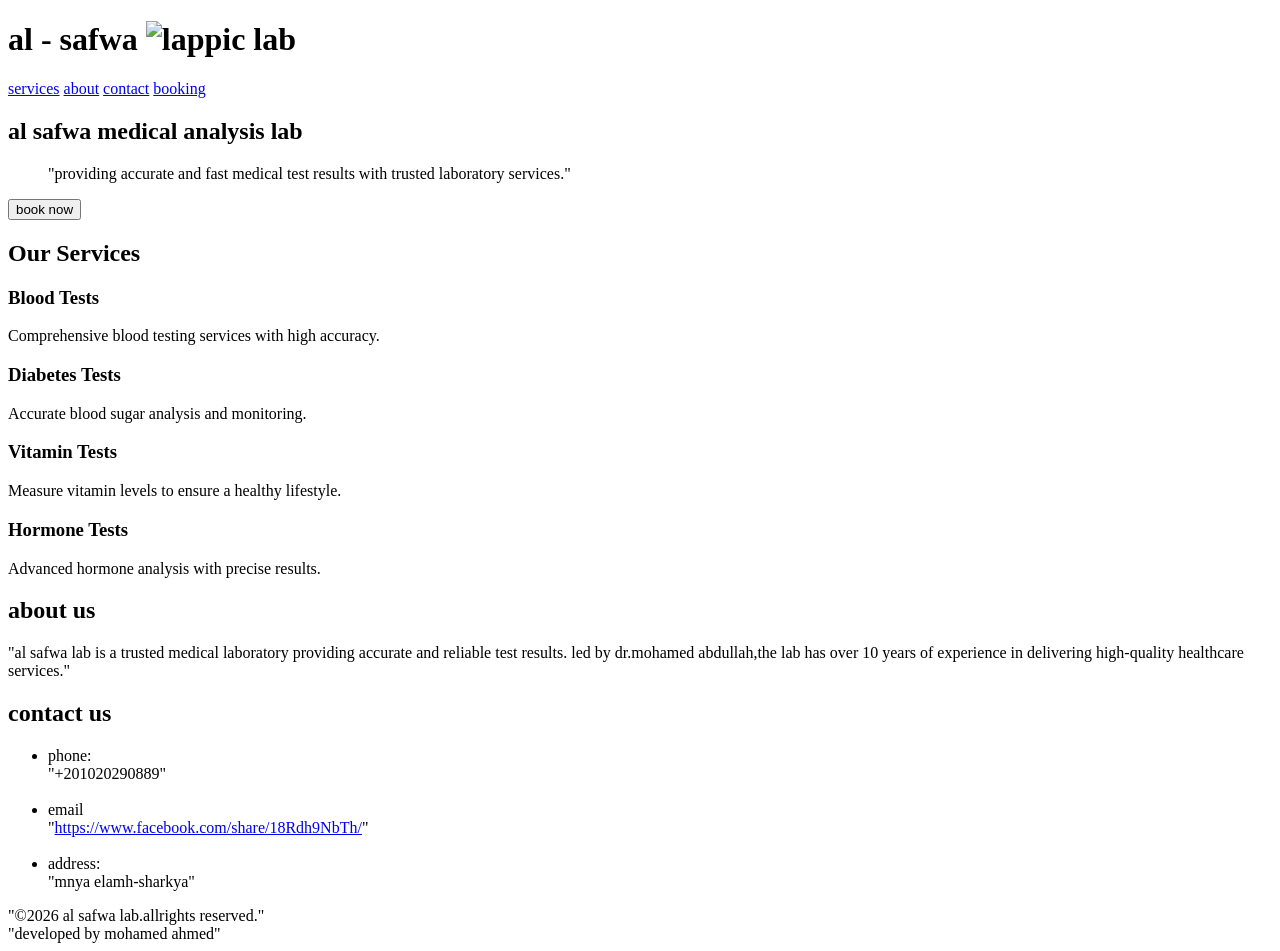
==== index.html @ c44089f4 "Add files via upload" ====
<!doctype html>
<html lang="en">
  <head>
    <meta charset="utf-8" />
    <title>Al Safwa Lab</title>
    <meta name="description" content="This is our website, Welcome" />
    <link rel="stylesheet" href="/Css-folder/stylesheet.css" />
  </head>
  <body>
    <header>
      <h1>
        al - safwa <img src="/lap/lap.jfif" alt="lappic" width="100px" /> lab
      </h1>
    </header>
    <nav>
      <a href="#services" title="go to services section">services</a>
      <a href="#about" title="go to about section">about</a>
      <a href="#contact" title="go to contact section">contact</a>
      <a href="booking.html" title="go to booking page">booking</a>
    </nav>
    <section>
      <article class="hero-section">
        <h2>al safwa medical analysis lab</h2>
        <blockquote>
          &quot;providing accurate and fast medical test results with trusted
          laboratory services.&quot;
        </blockquote>
        <button>book now</button>
      </article>
      <article class="services-section">
        <h2 id="services">Our Services</h2>

        <div class="services-container">
          <div class="service-card">
            <h3>Blood Tests</h3>
            <p>Comprehensive blood testing services with high accuracy.</p>
          </div>

          <div class="service-card">
            <h3>Diabetes Tests</h3>
            <p>Accurate blood sugar analysis and monitoring.</p>
          </div>

          <div class="service-card">
            <h3>Vitamin Tests</h3>
            <p>Measure vitamin levels to ensure a healthy lifestyle.</p>
          </div>

          <div class="service-card">
            <h3>Hormone Tests</h3>
            <p>Advanced hormone analysis with precise results.</p>
          </div>
        </div>
      </article>
      <article class="about-section">
        <h2 id="about">about us</h2>
        <p>
          &quot;al safwa lab is a trusted medical laboratory providing accurate
          and reliable test results. led by dr.mohamed abdullah,the lab has over
          10 years of experience in delivering high-quality healthcare
          services.&quot;
        </p>
      </article>
      <article class="contact-section">
        <h2 id="contact">contact us</h2>
        <ul>
          <li>phone:</li>
          <span>&quot;+201020290889&quot;</span>
          <br /><br />
          <li>email</li>
          <span
            >&quot;<a
              href="https://www.facebook.com/share/18Rdh9NbTh/"
              title="go to our page"
              >https://www.facebook.com/share/18Rdh9NbTh/</a
            >&quot;</span
          >
          <br /><br />
          <li>address:</li>
          <span>&quot;mnya elamh-sharkya&quot;</span>
        </ul>
      </article>
    </section>
    <footer>
      &quot;&copy;2026 al safwa lab.allrights reserved.&quot;
      <br />
      &quot;developed by mohamed ahmed&quot;
    </footer>
  </body>
</html>
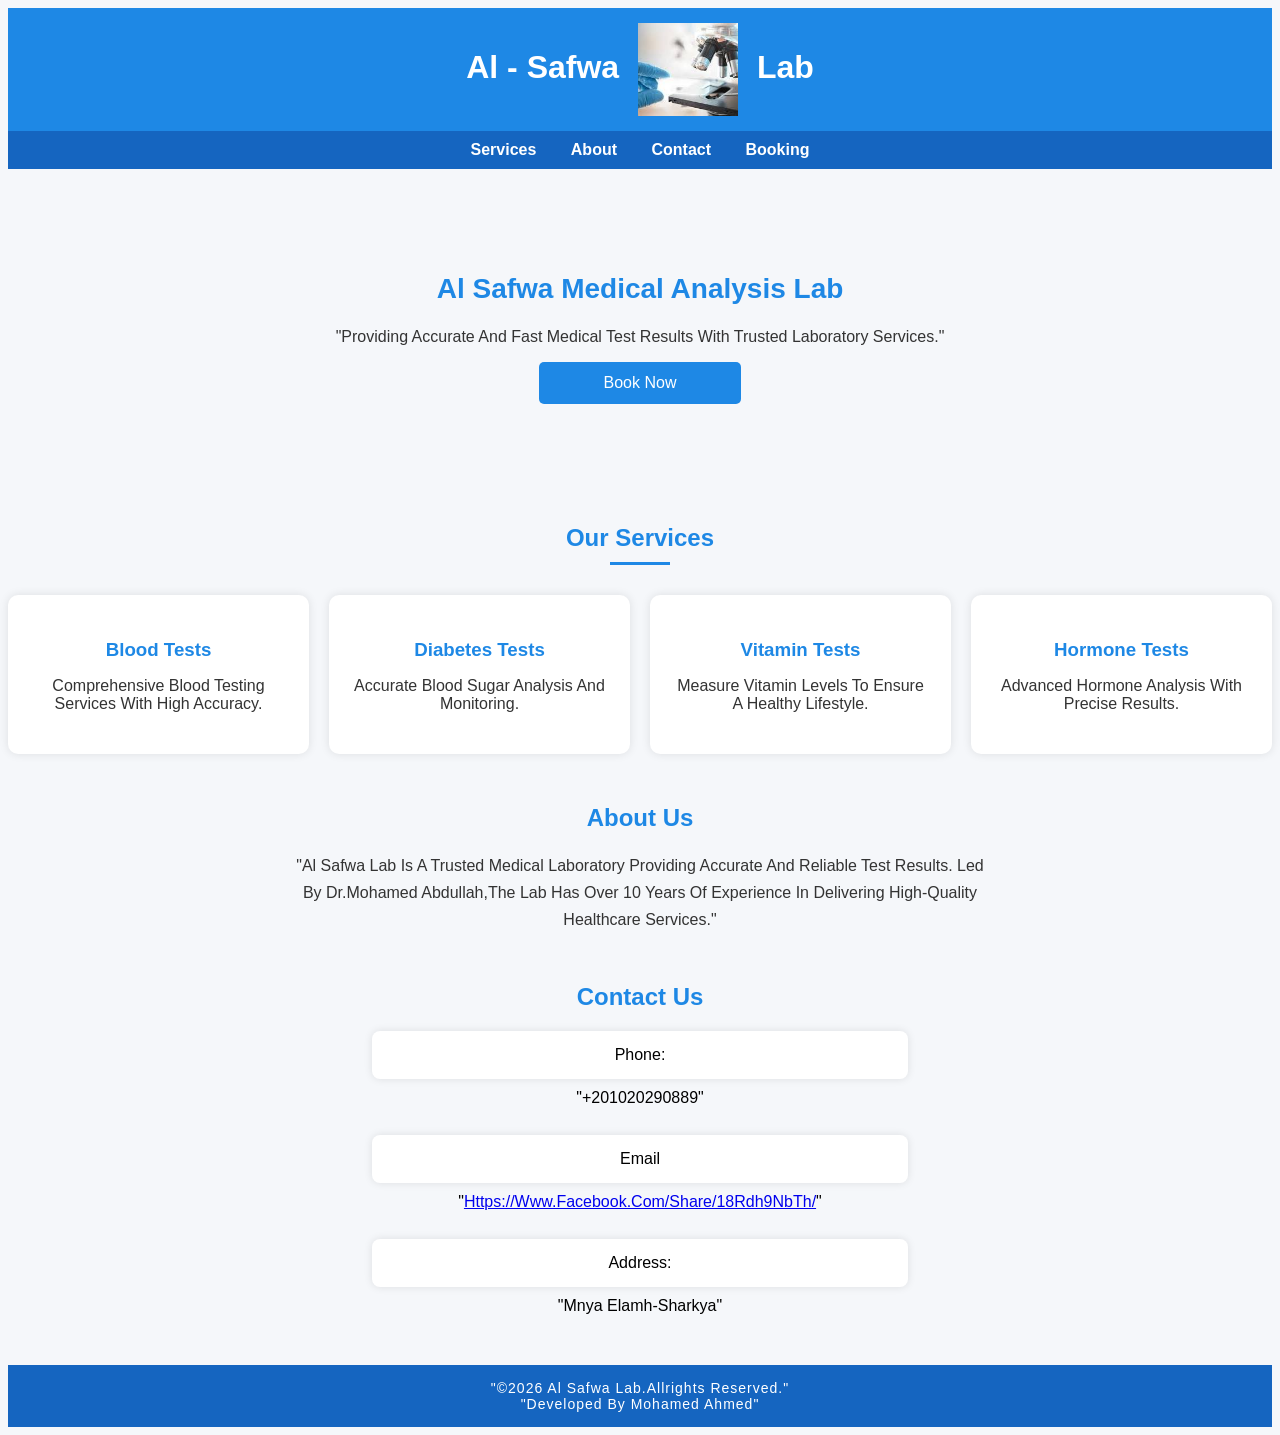
==== commit 01bcb054: "Add files via upload" ====
--- a/index.html
+++ b/index.html
@@ -4,12 +4,12 @@
     <meta charset="utf-8" />
     <title>Al Safwa Lab</title>
     <meta name="description" content="This is our website, Welcome" />
-    <link rel="stylesheet" href="/Css-folder/stylesheet.css" />
+    <link rel="stylesheet" href="cssfolder/stylesheet.css" />
   </head>
   <body>
     <header>
       <h1>
-        al - safwa <img src="/lap/lap.jfif" alt="lappic" width="100px" /> lab
+        al - safwa <img src="lap/lap.jfif" alt="lappic" width="100px" /> lab
       </h1>
     </header>
     <nav>
@@ -29,23 +29,19 @@
       </article>
       <article class="services-section">
         <h2 id="services">Our Services</h2>
-
         <div class="services-container">
           <div class="service-card">
             <h3>Blood Tests</h3>
             <p>Comprehensive blood testing services with high accuracy.</p>
           </div>
-
           <div class="service-card">
             <h3>Diabetes Tests</h3>
             <p>Accurate blood sugar analysis and monitoring.</p>
           </div>
-
           <div class="service-card">
             <h3>Vitamin Tests</h3>
             <p>Measure vitamin levels to ensure a healthy lifestyle.</p>
           </div>
-
           <div class="service-card">
             <h3>Hormone Tests</h3>
             <p>Advanced hormone analysis with precise results.</p>
--- a/cssfolder/stylesheet.css
+++ b/cssfolder/stylesheet.css
@@ -0,0 +1,206 @@
+/* all-body */
+body {
+  background-color: #f5f7fa;
+  text-transform: capitalize;
+  font-family: Arial, Helvetica, sans-serif;
+}
+/* header */
+header {
+  background-color: #1e88e5;
+  width: 100%;
+  padding: 15px 0;
+}
+header h1 {
+  color: #ffffff;
+  text-align: center;
+  margin: 0;
+}
+/* header-img */
+header h1 img {
+  vertical-align: middle;
+  margin: 0 10px;
+}
+/* nav */
+nav {
+  background-color: #1565c0;
+  text-align: center;
+  padding: 10px 0;
+}
+
+nav a {
+  color: #ffffff;
+  text-decoration: none;
+  margin: 0 15px;
+  font-weight: bold;
+}
+
+nav a:hover {
+  text-decoration: underline;
+}
+nav {
+  position: sticky;
+  top: 0;
+}
+/* hero-section */
+.hero-section {
+  width: 80%;
+  margin: 40px auto;
+  padding: 40px 20px;
+  text-align: center;
+  font-size: 16px;
+}
+/* hero-section-h2 */
+.hero-section h2 {
+  color: #1e88e5;
+  font-weight: bold;
+  font-size: 28px;
+}
+/* hero-section-blockquote */
+.hero-section blockquote {
+  color: #333333;
+}
+/* hero-section-button */
+.hero-section button {
+  background-color: #1e88e5;
+  color: #ffffff;
+  width: 20%;
+  margin: 0 0 40px 0;
+  padding: 12px 25px;
+  font-size: 16px;
+  text-transform: capitalize;
+  border: none;
+  border-radius: 5px;
+  cursor: pointer;
+}
+.hero-section button:hover {
+  background-color: #1565c0;
+}
+/* services-container */
+.services-container {
+  display: flex;
+  justify-content: space-between;
+  width: 100%;
+  margin: 20px auto;
+  gap: 20px;
+}
+/* service-section-h2 */
+.services-section h2 {
+  color: #1e88e5;
+  text-align: center;
+  margin-bottom: 30px;
+}
+.services-section h2::after {
+  content: "";
+  display: block;
+  width: 60px;
+  height: 3px;
+  background-color: #1e88e5;
+  margin: 10px auto;
+}
+/* service-card */
+.service-card {
+  background-color: #ffffff;
+  padding: 25px;
+  border-radius: 10px;
+  width: 100%;
+  text-align: center;
+  box-shadow: 0 0 10px rgba(0, 0, 0, 0.1);
+  transition: 0.3s;
+}
+.service-card:hover {
+  transform: translateY(-5px);
+}
+/* service-card h3 */
+.service-card h3 {
+  color: #1e88e5;
+  margin-bottom: 10px;
+}
+/* service-card p */
+.service-card p {
+  color: #333333;
+}
+/* about-section */
+.about-section {
+  width: 80%;
+  margin: 50px auto;
+  text-align: center;
+}
+.about-section h2 {
+  color: #1e88e5;
+  margin-bottom: 20px;
+}
+.about-section p {
+  color: #333333;
+  line-height: 1.7;
+  max-width: 700px;
+  margin: auto;
+}
+/* contact-section */
+.contact-section {
+  width: 80%;
+  margin: 50px auto;
+  text-align: center;
+}
+.contact-section h2 {
+  color: #1e88e5;
+  margin-bottom: 20px;
+}
+.contact-section ul {
+  list-style: none;
+  padding: 0;
+}
+.contact-section li {
+  background-color: #ffffff;
+  margin: 10px auto;
+  padding: 15px;
+  width: 50%;
+  border-radius: 8px;
+  box-shadow: 0 0 8px rgba(0, 0, 0, 0.1);
+}
+/* footer */
+footer {
+  background-color: #1565c0;
+  color: #ffffff;
+  text-align: center;
+  padding: 15px 0;
+  margin-top: 40px;
+  font-size: 14px;
+  letter-spacing: 1px;
+}
+/* form */
+form {
+  width: 40%;
+  margin: 50px auto;
+  background-color: #ffffff;
+  padding: 30px;
+  border-radius: 10px;
+  box-shadow: 0 0 10px rgba(0, 0, 0, 0.1);
+}
+input,
+textarea,
+select {
+  width: 100%;
+  padding: 10px;
+  margin-top: 5px;
+  margin-bottom: 15px;
+  border: 1px solid #ccc;
+  border-radius: 5px;
+}
+label {
+  display: block;
+  color: #333333;
+  margin-bottom: 5px;
+}
+input[type="submit"] {
+  background-color: #1e88e5;
+  color: #ffffff;
+  padding: 12px;
+  border: none;
+  border-radius: 5px;
+  cursor: pointer;
+  font-size: 16px;
+  font-weight: bold;
+}
+input[type="submit"]:hover {
+  background-color: #1565c0;
+}
